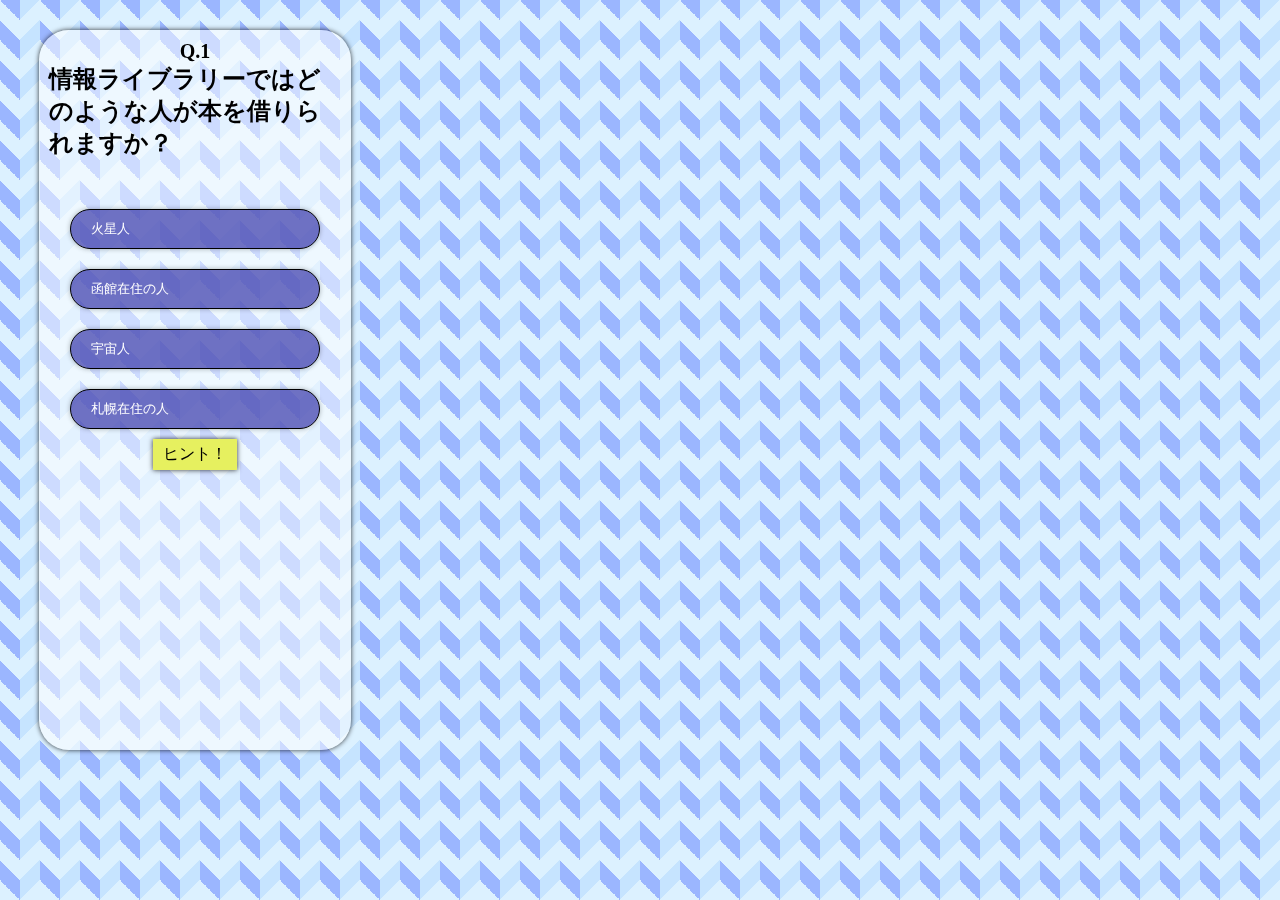
==== quiz.html @ 1f28a141 "Update quiz.html" ====
<!DOCTYPE html>
<html lang="ja">
<head>
    <meta charset="UTF-8">
    <meta name="viewport" content="width=device-width, initial-scale=1.0">
    <title>クイズ</title>
    <link rel="stylesheet" href="style.css">
</head>
<body>

    	
<div class="bg_pattern ZigZag_3D"></div>
    
    <div class="relative">
        <!-- <br>
        <img src="fun2.png" class="fun"> -->

        <div class="absolute">
            
            <!-- <br>   
            <br>
            <br>
            <br>
            <br>
            <br>
            <br>
            <br>            <br>            <br>  -->



        
        </div>

        <div class="answerphoto" >
            <img id="answerphoto" src="answer1.png" style="display:none">
        </div>

        <div class="video">
        <video id="video" src="lib_video.mp4 " style="display:none" autoplay playsinline muted></video>
        </div>

            <div class="card" id="card">
                <h2 id="quizno"></h2>
                <h3 id="question"></h3>
                <div class="kotae" id="kotae">答え</div>
                <div class="answer" id="answer">答え</div>
                <div class="choice" id="choice1">
                <div id = "button">
                  <button></button>
                  <br>
                  <button></button>
                  <br>
                  <button></button>
                  <br>
                  <button></button>
                  <br>
                </div>
                  <div class="tip" id="tip">解説文</div>
                  <div class="nextButton" id="nextbutton" onClick="nextQuiz();" style="display:none">次へ</div>

                  <div class="hintButton" id="hintbutton" onclick="showHint();">ヒント！</div>
                  <div id="hint" class="hint"></div>
                  <img src="hint1.png" id="hintphoto" style="display:none">

                </div>
                
            </div>
            
            <a href="ranking.html" id="rankingbutton">ランキングを表示する</a>

      

    </div>
<script src="main.js"></script>
</body>
</html>
---- style.css ----
@charset "utf-8";


* {
  margin: 0;
  padding: 0;
  box-sizing: border-box;
  text-align: center;

}


img { max-width:100%; height:auto; }



.relative{
    position: relative;
    width: 390px;
    margin-bottom: 20px;
}

.absolute{
    position: absolute;
    top: 50px;
    right: 0;
    left: 0;
    margin: 0 auto;
    text-align: center;
}

.fun{
    /* filter: blur(6px);
    filter: contrast(0.5);
    filter: opacity(30%);  *
    */
    border-radius: 10px 20px 30px 40px;
} 


.text{
    font-size: 13px;
    font-family: 'Noto Serif JP', serif;
    background-color: #ccffee;
    letter-spacing: 2px;
    }
    .text span{
    opacity: 0;
    animation: letter-glow 0.7s 0s ease both;
    }
    .is-act .text span{
    opacity: 1;
    }
    .text span:nth-child(1) {
    animation-delay: 0.5s;
    }
    .text span:nth-child(2) {
    animation-delay: 0.7s;
    }
    .text span:nth-child(3) {
    animation-delay: 0.9s;
    }
    .text strong{
    opacity: 0;
    filter: blur(10px);
    animation: letter-glow 0.7s 0s ease both, blur 2s 0s ease both;
    font-size: 200%;
    animation-delay: 1.5s;
    }
    .text span:nth-child(4) {
    animation-delay: 2.1s;
    }
    .text span:nth-child(5) {
    animation-delay: 2.3s;
    }
    .text span:nth-child(6) {
    animation-delay: 2.5s;
    }
    .text span:nth-child(7) {
    animation-delay: 2.7s;
    }
    .text span:nth-child(8) {
    animation-delay: 2.9s;
    }
    .text span:nth-child(9) {
    animation-delay: 3.1s;
    }
    .text span:nth-child(10) {
    animation-delay: 3.3s;
    }
    .text span:nth-child(11) {
    animation-delay: 3.5s;
    }
    .is-act .text span{
      opacity: 0;
      animation: letter-glow 0.7s 0s ease both;
    }
    .is-act .text span{
    opacity: 1;
    }
    .is-act .text span:nth-child(1) {
      animation-delay: 0.5s;
    }
    .is-act .text span:nth-child(2) {
      animation-delay: 0.7s;
    }
    .is-act .text span:nth-child(3) {
      animation-delay: 0.9s;
    }
    .is-act .text strong{
      opacity: 0;
      filter: blur(10px);
      animation: letter-glow 0.7s 0s ease both, letter-blur 2s 0s ease both;
      font-size: 200%;
      animation-delay: 1.5s;
    }
    .is-act .text span:nth-child(4) {
      animation-delay: 2.1s;
    }
    .is-act .text span:nth-child(5) {
      animation-delay: 2.3s;
    }
    .is-act .text span:nth-child(6) {
      animation-delay: 2.5s;
    }
    .is-act .text span:nth-child(7) {
      animation-delay: 2.7s;
    }
    .is-act .text span:nth-child(8) {
      animation-delay: 2.9s;
    }
    .is-act .text span:nth-child(9) {
      animation-delay: 3.1s;
    }
    .is-act .text span:nth-child(10) {
      animation-delay: 3.3s;
    }
    .is-act .text span:nth-child(11) {
      animation-delay: 3.5s;
    }
    @keyframes letter-glow{
    0%   {
      opacity: 0;
      text-shadow: 0px 0px 1px rgba(255,255,255,0.1);
    }
    66%  {
      opacity: 1;
      text-shadow: 0px 0px 20px rgba(255,255,255,0.9);
    }
    77%   { opacity: 1;  }
    100% {
      opacity:0.7;
      text-shadow: 0px 0px 20px rgba(255,255,255,0.0);
    }
    }
    @keyframes blur {
    0% {
      opacity: 0;
      filter: blur(10px);
    }
    100% {
      opacity: 1;
      filter: blur(0);
    }
        
    }

.card {
    padding-top:50px;
    display: flex;
    flex-direction: column;
    align-items: center;
    background-color: rgba(255, 255, 255, 0.5);
    box-shadow: 0 0 5px rgba(0, 0, 0, 0.8);
    border-radius: 30px;
    width: 80%;
    height: 80vh;
    height: 80svh;
    margin: 30px auto;
    padding: 10px;
}

/* .question{
  box-shadow: 0 0 5px rgba(158, 26, 26, 0.8);
} */
     
.card h3 {
     font-size: 24px;
     text-align: left;
}
.card h2{
  font-size:20px;
  text-align: center;
}
.card .answer{
  font-size:20px;
}
.card .kotae{
  font-size:15px;
  padding-top: 20px;
}
     
.card .choice {
    /* margin-top: 50px;
     display: flex;
     justify-content: space-around;
     width: 100%;*/
     margin-top: 40px;
     display: -webkit-flex;
     display: flex;
     -webkit-justify-content: space-between;
     justify-content: space-between;
     -webkit-align-items: flex-start;
     align-items: center;
     -webkit-flex-direction: column;
     flex-direction: column;
     height: 150px;
}

.card .choice button {
     border: 1px solid rgba(0, 0, 0);
     padding: 10px 20px;
     margin:10px;
     cursor: pointer;
     box-shadow: 0 0 5px rgba(0, 0, 0, 0.3);
     outline: none;
     background-color: rgba(66, 66, 175, 0.747);
     width: 250px;
     border-radius: 30px;
     color : #ffffff;
     text-align: left;
}

.card .tip{
text-align: left;
}

.hintButton{
  display: inline-block;
  background: #e6f05f;
  padding: 5px 10px;
  cursor: pointer;
  box-shadow: 0 0 5px rgba(0, 0, 0.8, 0.8);
}

.nextButton{
  display: inline-block;
  background: #5fd355;
  padding: 5px 10px;
  cursor: pointer;
  box-shadow: 0 0 5px rgba(0, 0, 0.8, 0.8);
}

.video{
  align-items: center;
  transform: scale(0.9);

  padding-left: 3px;
  top:0; 
  width: 100%; 
  height: 100%; 
  background: #FFF; 
  z-index: 9999999999;
}

.answerphoto{
  align-items: center;
  transform: scale(0.9);
}

.hint{
  text-align: left;
}

#rankingbutton { 
  display: none;
  padding-top: px;
  padding-bottom:60px;
}   /* 非表示 */

/*ランキング*/
.top{
  padding-top:30px;
  margin: 0;
  padding: 0;
  box-sizing: border-box;
  text-align: center;
  
  display: flex;
  flex-direction: column;
  align-items: center;
  background-color: #fff;
  box-shadow: 0 0 5px rgba(0, 0, 0, 0.8);
  width: 80%;
  height: 160px;
  margin: 50px auto;
  padding: 10px;
}

#id{
  display: none;
}

.bg_pattern {
  position: fixed;
  top: 0;
  left: 0;
  width: 100vw;
  height: 100vh;
  background-color: #ffe9a7;
  opacity: 0.4;
  z-index: -1;
}
.ZigZag_3D {
  /*
  background: linear-gradient(135deg, #ffc10755 25%, transparent 25%) -20px 0/ 40px 40px, linear-gradient(225deg, #ffc107 25%, transparent 25%) -20px 0/ 40px 40px, linear-gradient(315deg, #ffc10755 25%, transparent 25%) 0px 0/ 40px 40px, linear-gradient(45deg, #ffc107 25%, #ffe9a7 25%) 0px 0/ 40px 40px;
*/
  background: linear-gradient(135deg, #077bff55 25%, transparent 25%) -20px 0/ 40px 40px, linear-gradient(225deg, #0749ff 25%, transparent 25%) -20px 0/ 40px 40px, linear-gradient(315deg, #077bff55 25%, transparent 25%) 0px 0/ 40px 40px, linear-gradient(45deg, #0749ff 25%, #a7dcff 25%) 0px 0/ 40px 40px;
}
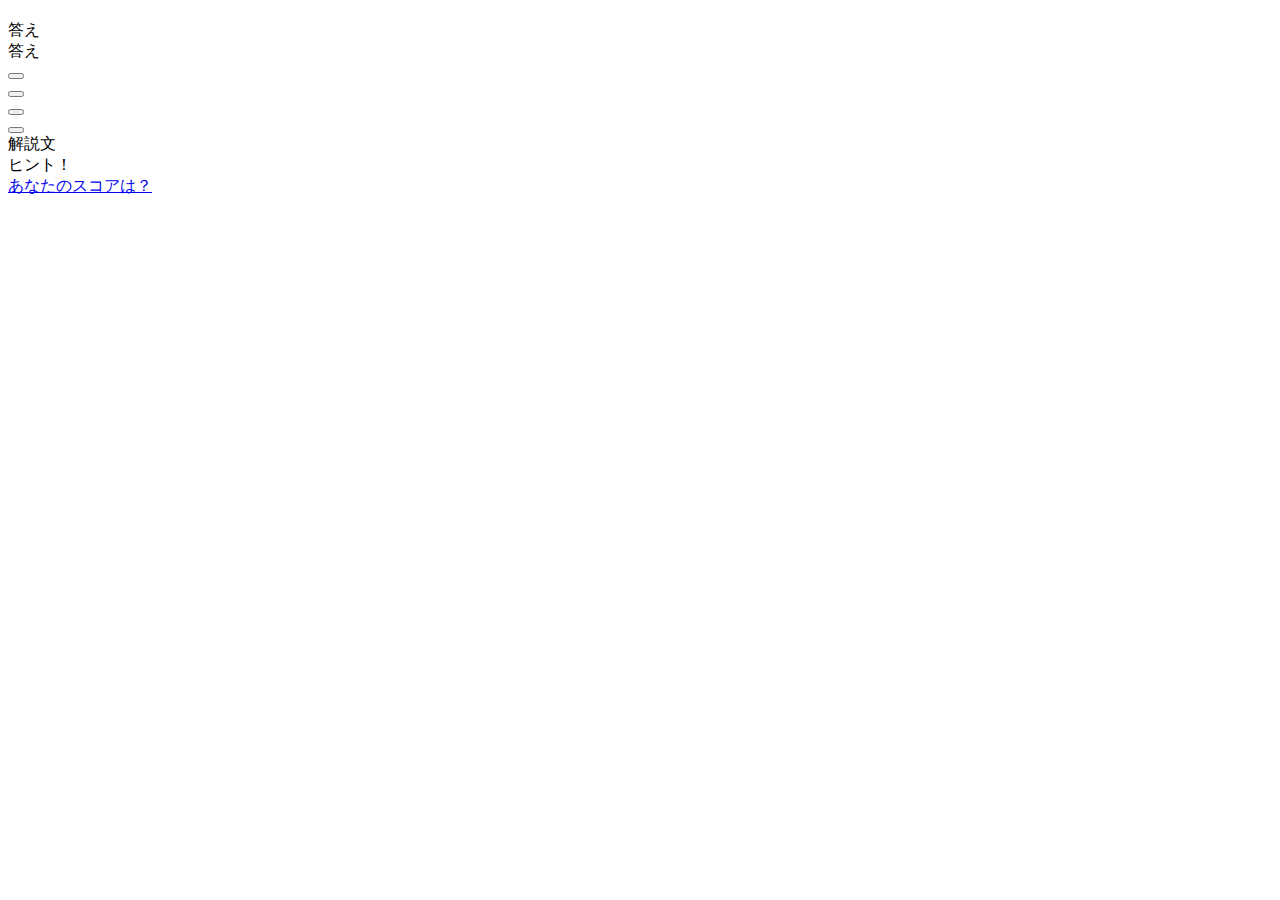
==== commit 5eb6ccaf: "Update quiz.html" ====
--- a/quiz.html
+++ b/quiz.html
@@ -4,7 +4,7 @@
     <meta charset="UTF-8">
     <meta name="viewport" content="width=device-width, initial-scale=1.0">
     <title>クイズ</title>
-    <link rel="stylesheet" href="style.css">
+    <link rel="stylesheet" href="css/style.css">
 </head>
 <body>
 
@@ -66,11 +66,12 @@
                 
             </div>
             
-            <a href="ranking.html" id="rankingbutton">ランキングを表示する</a>
+            <a href="ranking.html" id="rankingbutton">あなたのスコアは？</a>
 
       
 
     </div>
-<script src="main.js"></script>
+
+<script type="module" src="./main.mjs" ></script>
 </body>
 </html>
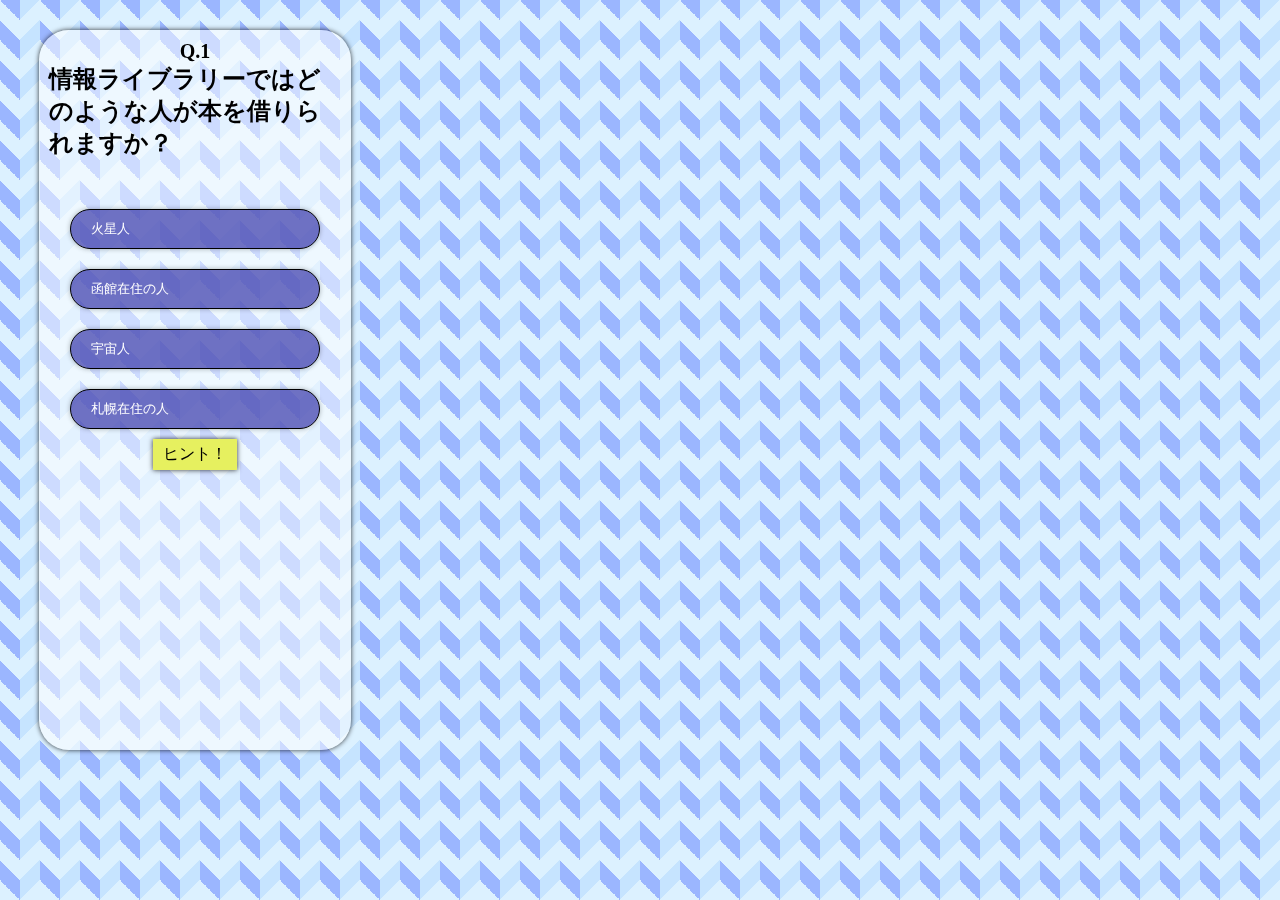
==== commit bd5369b5: "Update quiz.html" ====
--- a/quiz.html
+++ b/quiz.html
@@ -4,7 +4,7 @@
     <meta charset="UTF-8">
     <meta name="viewport" content="width=device-width, initial-scale=1.0">
     <title>クイズ</title>
-    <link rel="stylesheet" href="css/style.css">
+    <link rel="stylesheet" href="style.css">
 </head>
 <body>
 
--- a/style.css
+++ b/style.css
@@ -0,0 +1,321 @@
+
+
+@charset "utf-8";
+
+
+* {
+  margin: 0;
+  padding: 0;
+  box-sizing: border-box;
+  text-align: center;
+
+}
+
+
+img { max-width:100%; height:auto; }
+
+
+
+.relative{
+    position: relative;
+    width: 390px;
+    margin-bottom: 20px;
+}
+
+.absolute{
+    position: absolute;
+    top: 50px;
+    right: 0;
+    left: 0;
+    margin: 0 auto;
+    text-align: center;
+}
+
+.fun{
+    /* filter: blur(6px);
+    filter: contrast(0.5);
+    filter: opacity(30%);  *
+    */
+    border-radius: 10px 20px 30px 40px;
+} 
+
+
+.text{
+    font-size: 13px;
+    font-family: 'Noto Serif JP', serif;
+    background-color: #ccffee;
+    letter-spacing: 2px;
+    }
+    .text span{
+    opacity: 0;
+    animation: letter-glow 0.7s 0s ease both;
+    }
+    .is-act .text span{
+    opacity: 1;
+    }
+    .text span:nth-child(1) {
+    animation-delay: 0.5s;
+    }
+    .text span:nth-child(2) {
+    animation-delay: 0.7s;
+    }
+    .text span:nth-child(3) {
+    animation-delay: 0.9s;
+    }
+    .text strong{
+    opacity: 0;
+    filter: blur(10px);
+    animation: letter-glow 0.7s 0s ease both, blur 2s 0s ease both;
+    font-size: 200%;
+    animation-delay: 1.5s;
+    }
+    .text span:nth-child(4) {
+    animation-delay: 2.1s;
+    }
+    .text span:nth-child(5) {
+    animation-delay: 2.3s;
+    }
+    .text span:nth-child(6) {
+    animation-delay: 2.5s;
+    }
+    .text span:nth-child(7) {
+    animation-delay: 2.7s;
+    }
+    .text span:nth-child(8) {
+    animation-delay: 2.9s;
+    }
+    .text span:nth-child(9) {
+    animation-delay: 3.1s;
+    }
+    .text span:nth-child(10) {
+    animation-delay: 3.3s;
+    }
+    .text span:nth-child(11) {
+    animation-delay: 3.5s;
+    }
+    .is-act .text span{
+      opacity: 0;
+      animation: letter-glow 0.7s 0s ease both;
+    }
+    .is-act .text span{
+    opacity: 1;
+    }
+    .is-act .text span:nth-child(1) {
+      animation-delay: 0.5s;
+    }
+    .is-act .text span:nth-child(2) {
+      animation-delay: 0.7s;
+    }
+    .is-act .text span:nth-child(3) {
+      animation-delay: 0.9s;
+    }
+    .is-act .text strong{
+      opacity: 0;
+      filter: blur(10px);
+      animation: letter-glow 0.7s 0s ease both, letter-blur 2s 0s ease both;
+      font-size: 200%;
+      animation-delay: 1.5s;
+    }
+    .is-act .text span:nth-child(4) {
+      animation-delay: 2.1s;
+    }
+    .is-act .text span:nth-child(5) {
+      animation-delay: 2.3s;
+    }
+    .is-act .text span:nth-child(6) {
+      animation-delay: 2.5s;
+    }
+    .is-act .text span:nth-child(7) {
+      animation-delay: 2.7s;
+    }
+    .is-act .text span:nth-child(8) {
+      animation-delay: 2.9s;
+    }
+    .is-act .text span:nth-child(9) {
+      animation-delay: 3.1s;
+    }
+    .is-act .text span:nth-child(10) {
+      animation-delay: 3.3s;
+    }
+    .is-act .text span:nth-child(11) {
+      animation-delay: 3.5s;
+    }
+    @keyframes letter-glow{
+    0%   {
+      opacity: 0;
+      text-shadow: 0px 0px 1px rgba(255,255,255,0.1);
+    }
+    66%  {
+      opacity: 1;
+      text-shadow: 0px 0px 20px rgba(255,255,255,0.9);
+    }
+    77%   { opacity: 1;  }
+    100% {
+      opacity:0.7;
+      text-shadow: 0px 0px 20px rgba(255,255,255,0.0);
+    }
+    }
+    @keyframes blur {
+    0% {
+      opacity: 0;
+      filter: blur(10px);
+    }
+    100% {
+      opacity: 1;
+      filter: blur(0);
+    }
+        
+    }
+
+.card {
+    padding-top:50px;
+    display: flex;
+    flex-direction: column;
+    align-items: center;
+    background-color: rgba(255, 255, 255, 0.5);
+    box-shadow: 0 0 5px rgba(0, 0, 0, 0.8);
+    border-radius: 30px;
+    width: 80%;
+    height: 80vh;
+    height: 80svh;
+    margin: 30px auto;
+    padding: 10px;
+}
+
+/* .question{
+  box-shadow: 0 0 5px rgba(158, 26, 26, 0.8);
+} */
+     
+.card h3 {
+     font-size: 24px;
+     text-align: left;
+}
+.card h2{
+  font-size:20px;
+  text-align: center;
+}
+.card .answer{
+  font-size:20px;
+}
+.card .kotae{
+  font-size:15px;
+  padding-top: 20px;
+}
+     
+.card .choice {
+    /* margin-top: 50px;
+     display: flex;
+     justify-content: space-around;
+     width: 100%;*/
+     margin-top: 40px;
+     display: -webkit-flex;
+     display: flex;
+     -webkit-justify-content: space-between;
+     justify-content: space-between;
+     -webkit-align-items: flex-start;
+     align-items: center;
+     -webkit-flex-direction: column;
+     flex-direction: column;
+     height: 150px;
+}
+
+.card .choice button {
+     border: 1px solid rgba(0, 0, 0);
+     padding: 10px 20px;
+     margin:10px;
+     cursor: pointer;
+     box-shadow: 0 0 5px rgba(0, 0, 0, 0.3);
+     outline: none;
+     background-color: rgba(66, 66, 175, 0.747);
+     width: 250px;
+     border-radius: 30px;
+     color : #ffffff;
+     text-align: left;
+}
+
+.card .tip{
+text-align: left;
+}
+
+.hintButton{
+  display: inline-block;
+  background: #e6f05f;
+  padding: 5px 10px;
+  cursor: pointer;
+  box-shadow: 0 0 5px rgba(0, 0, 0.8, 0.8);
+}
+
+.nextButton{
+  display: inline-block;
+  background: #5fd355;
+  padding: 5px 10px;
+  cursor: pointer;
+  box-shadow: 0 0 5px rgba(0, 0, 0.8, 0.8);
+}
+
+.video{
+  align-items: center;
+  transform: scale(0.9);
+
+  padding-left: 3px;
+  top:0; 
+  width: 100%; 
+  height: 100%; 
+  background: #FFF; 
+  z-index: 9999999999;
+}
+
+.answerphoto{
+  align-items: center;
+  transform: scale(0.9);
+}
+
+.hint{
+  text-align: left;
+}
+
+#rankingbutton { 
+  display: none;
+  padding-top: px;
+  padding-bottom:60px;
+}   /* 非表示 */
+
+/*ランキング*/
+.top{
+  padding-top:30px;
+  margin: 0;
+  padding: 0;
+  box-sizing: border-box;
+  text-align: center;
+  
+  display: flex;
+  flex-direction: column;
+  align-items: center;
+  background-color: #fff;
+  box-shadow: 0 0 5px rgba(0, 0, 0, 0.8);
+  width: 80%;
+  height: 160px;
+  margin: 50px auto;
+  padding: 10px;
+}
+
+#id{
+  display: none;
+}
+
+.bg_pattern {
+  position: fixed;
+  top: 0;
+  left: 0;
+  width: 100vw;
+  height: 100vh;
+  background-color: #ffe9a7;
+  opacity: 0.4;
+  z-index: -1;
+}
+.ZigZag_3D {
+  /*
+  background: linear-gradient(135deg, #ffc10755 25%, transparent 25%) -20px 0/ 40px 40px, linear-gradient(225deg, #ffc107 25%, transparent 25%) -20px 0/ 40px 40px, linear-gradient(315deg, #ffc10755 25%, transparent 25%) 0px 0/ 40px 40px, linear-gradient(45deg, #ffc107 25%, #ffe9a7 25%) 0px 0/ 40px 40px;
+*/
+  background: linear-gradient(135deg, #077bff55 25%, transparent 25%) -20px 0/ 40px 40px, linear-gradient(225deg, #0749ff 25%, transparent 25%) -20px 0/ 40px 40px, linear-gradient(315deg, #077bff55 25%, transparent 25%) 0px 0/ 40px 40px, linear-gradient(45deg, #0749ff 25%, #a7dcff 25%) 0px 0/ 40px 40px;
+}
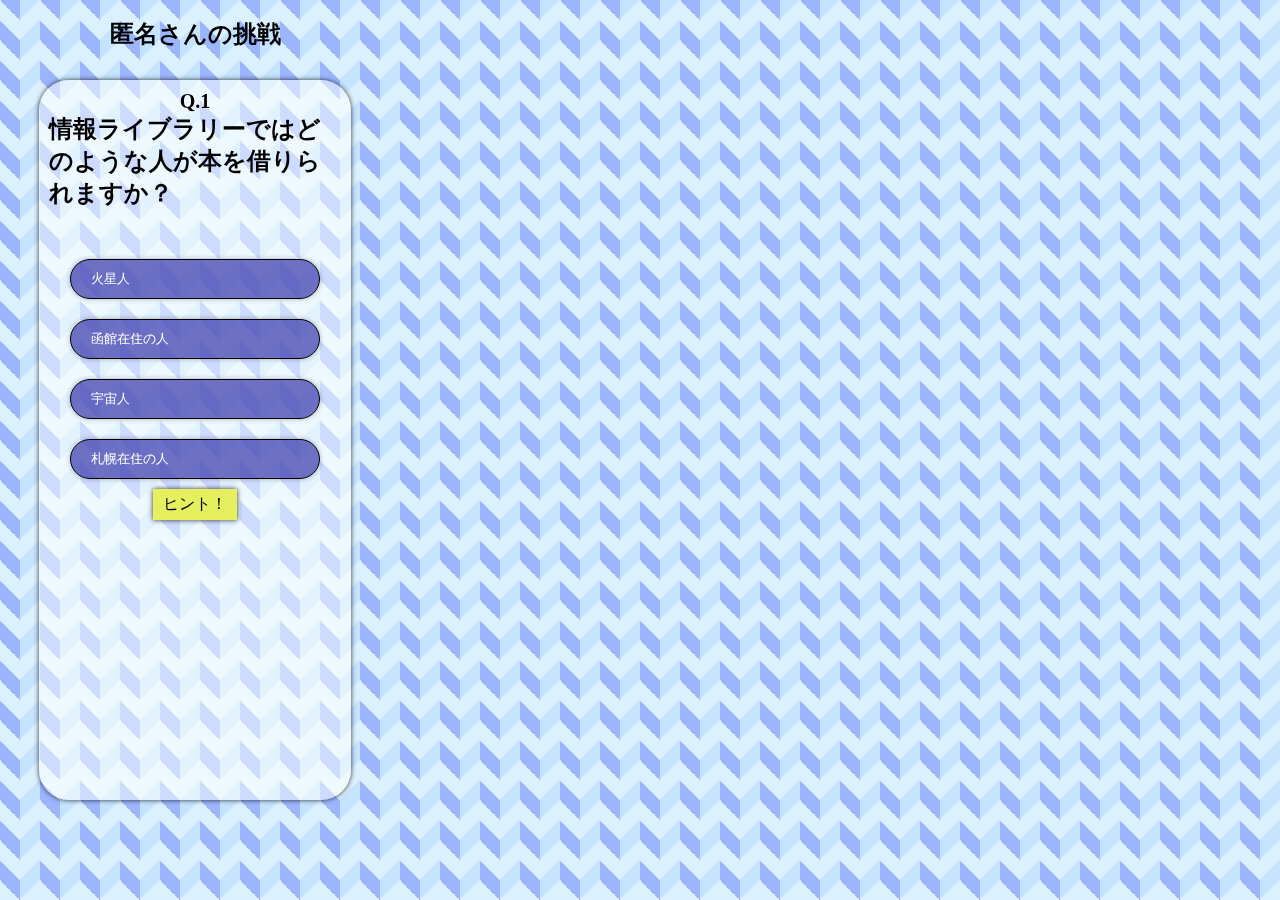
==== commit e96739ff: "Update quiz.html" ====
--- a/quiz.html
+++ b/quiz.html
@@ -31,15 +31,19 @@
         
         </div>
 
-        <div class="answerphoto" >
-            <img id="answerphoto" src="answer1.png" style="display:none">
-        </div>
 
+
+        <h3 id="videotext">食堂のクイズに移行します</h3>
         <div class="video">
         <video id="video" src="lib_video.mp4 " style="display:none" autoplay playsinline muted></video>
         </div>
+        <br>
+        <h2 id="username">匿名さんの挑戦</h2>
 
             <div class="card" id="card">
+                <div class="answerphoto" >
+                    <img id="answerphoto" src="answer1.png" style="display:none">
+                </div>
                 <h2 id="quizno"></h2>
                 <h3 id="question"></h3>
                 <div class="kotae" id="kotae">答え</div>
@@ -72,6 +76,7 @@
 
     </div>
 
-<script type="module" src="./main.mjs" ></script>
+<script src="./main.js" ></script>
 </body>
 </html>
+
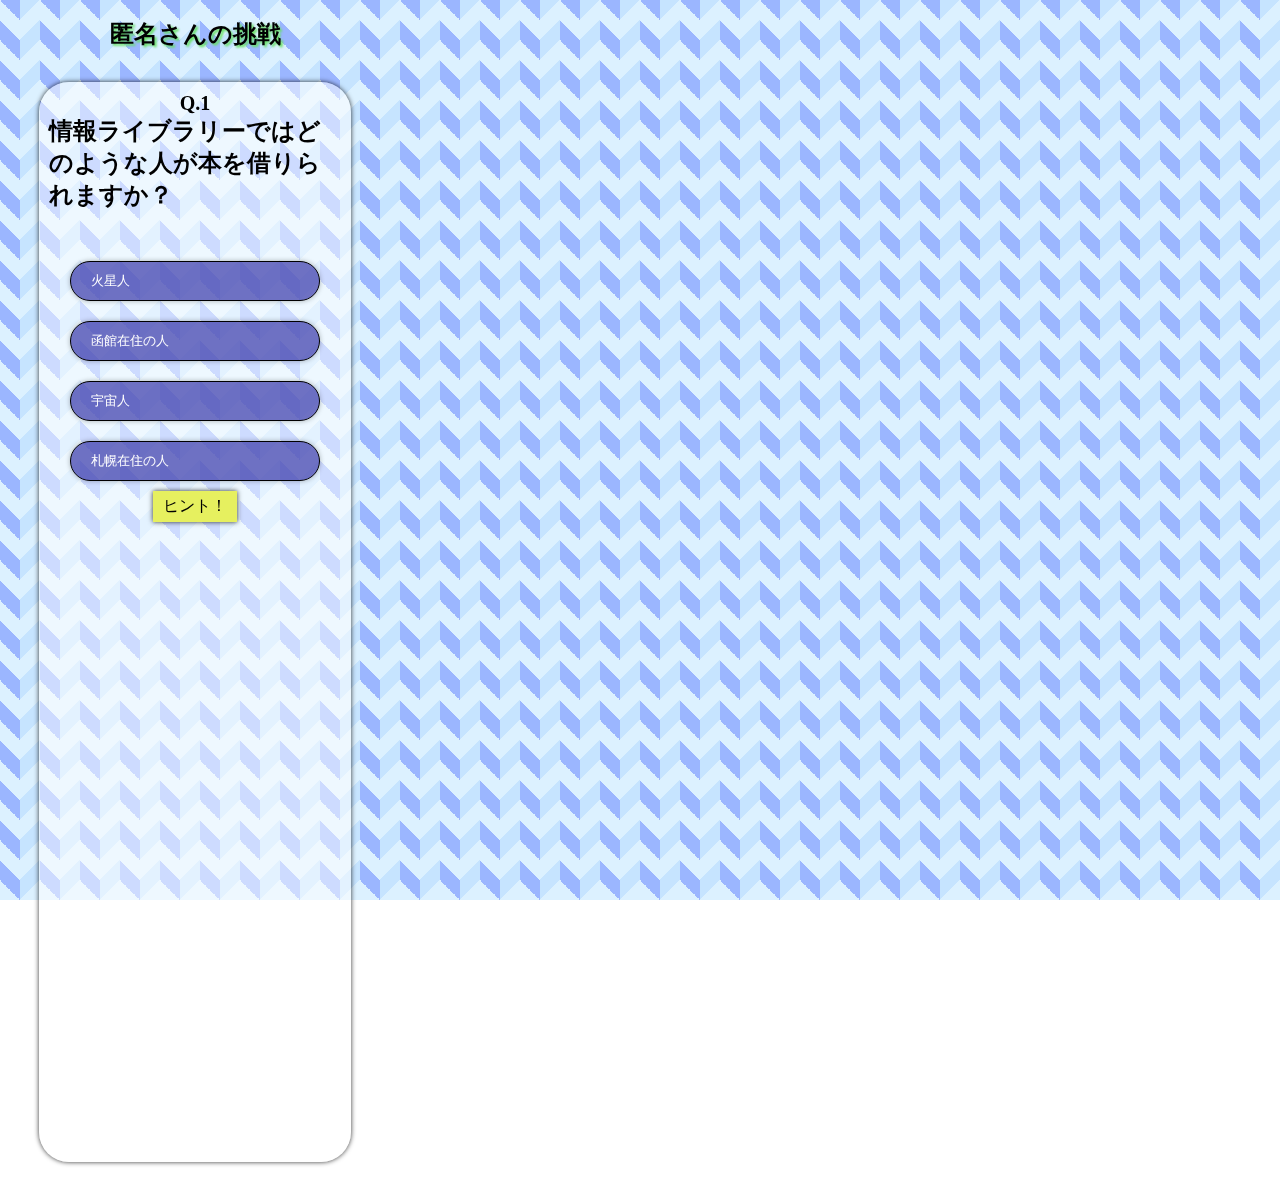
==== commit 5268f450: "Update quiz.html" ====
--- a/quiz.html
+++ b/quiz.html
@@ -70,8 +70,8 @@
                 
             </div>
             
-            <a href="ranking.html" id="rankingbutton">あなたのスコアは？</a>
-
+            <a href="ranking.html" id="rankingbutton">あなたのスコアは？</a> 
+            <!-- <button onclick="goToRanking()">あなたのスコアは？</button> -->
       
 
     </div>
@@ -79,4 +79,3 @@
 <script src="./main.js" ></script>
 </body>
 </html>
-
--- a/style.css
+++ b/style.css
@@ -177,7 +177,7 @@
     border-radius: 30px;
     width: 80%;
     height: 80vh;
-    height: 80svh;
+    height: 120svh;
     margin: 30px auto;
     padding: 10px;
 }
@@ -303,12 +303,18 @@
   display: none;
 }
 
+#username{
+
+  line-height: 1.4em;
+  filter: drop-shadow(2px 2px 1px #65e060);
+}
+
 .bg_pattern {
   position: fixed;
   top: 0;
   left: 0;
   width: 100vw;
-  height: 100vh;
+  height: 100%;
   background-color: #ffe9a7;
   opacity: 0.4;
   z-index: -1;
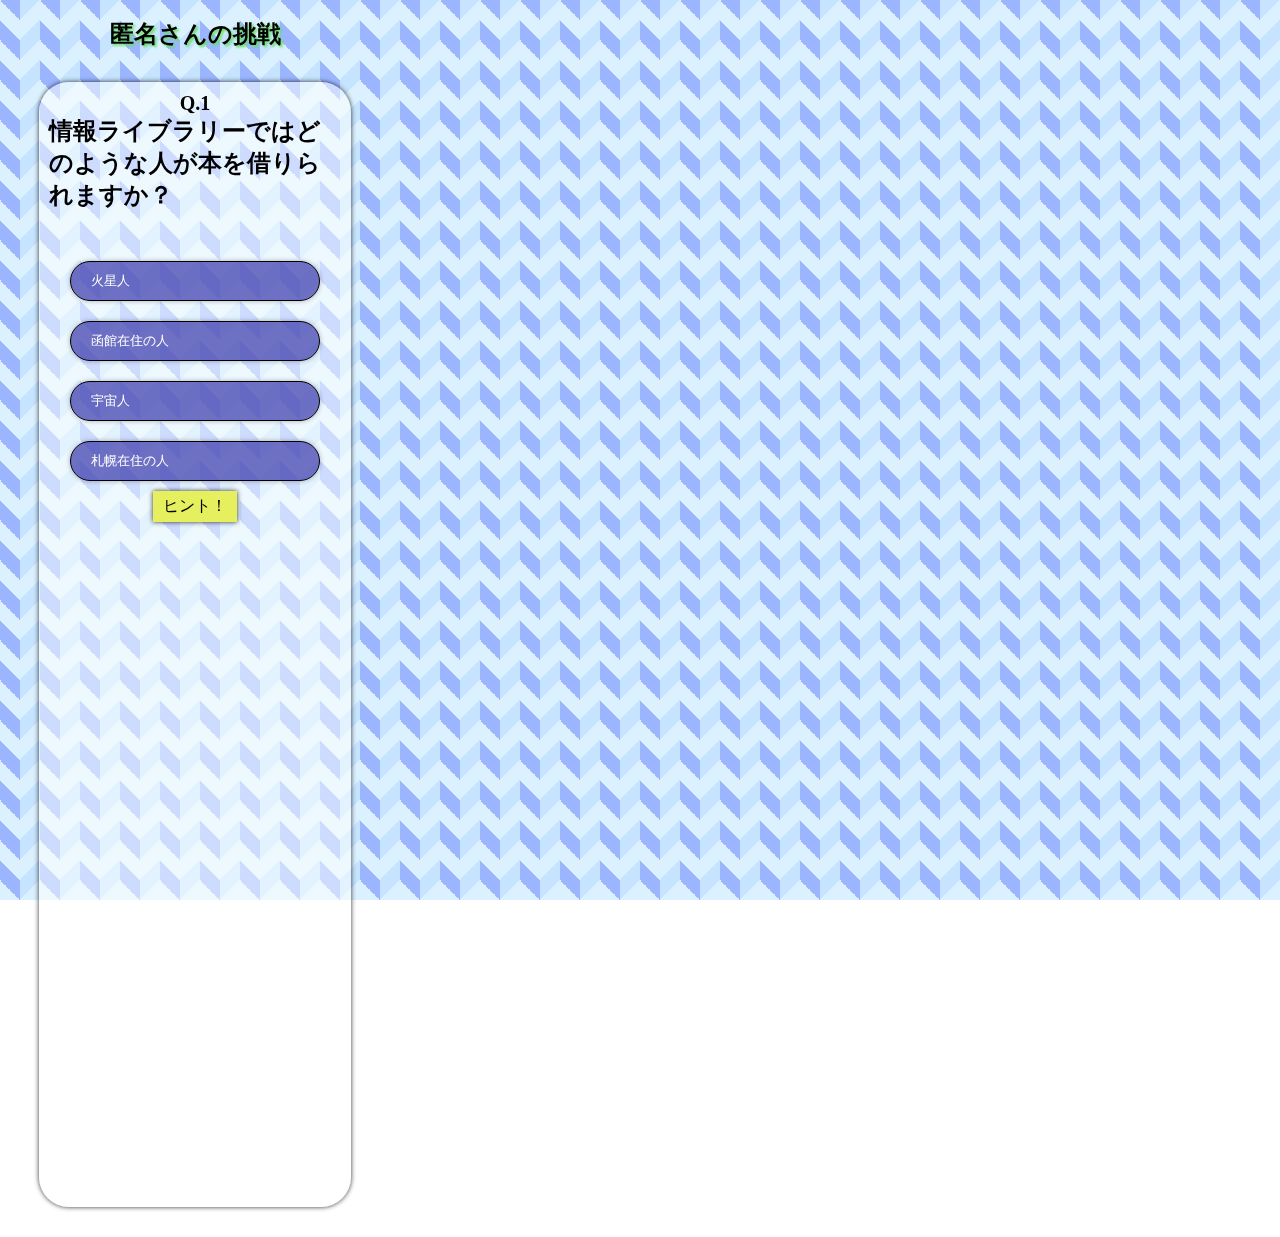
==== commit 9a39da7e: "Update quiz.html" ====
--- a/quiz.html
+++ b/quiz.html
@@ -33,12 +33,13 @@
 
 
 
-        <h3 id="videotext">食堂のクイズに移行します</h3>
+
         <div class="video">
         <video id="video" src="lib_video.mp4 " style="display:none" autoplay playsinline muted></video>
         </div>
         <br>
         <h2 id="username">匿名さんの挑戦</h2>
+        <h3 id="videotext">食堂のクイズに移行します</h3>
 
             <div class="card" id="card">
                 <div class="answerphoto" >
--- a/style.css
+++ b/style.css
@@ -177,7 +177,7 @@
     border-radius: 30px;
     width: 80%;
     height: 80vh;
-    height: 120svh;
+    height: 125svh;
     margin: 30px auto;
     padding: 10px;
 }
